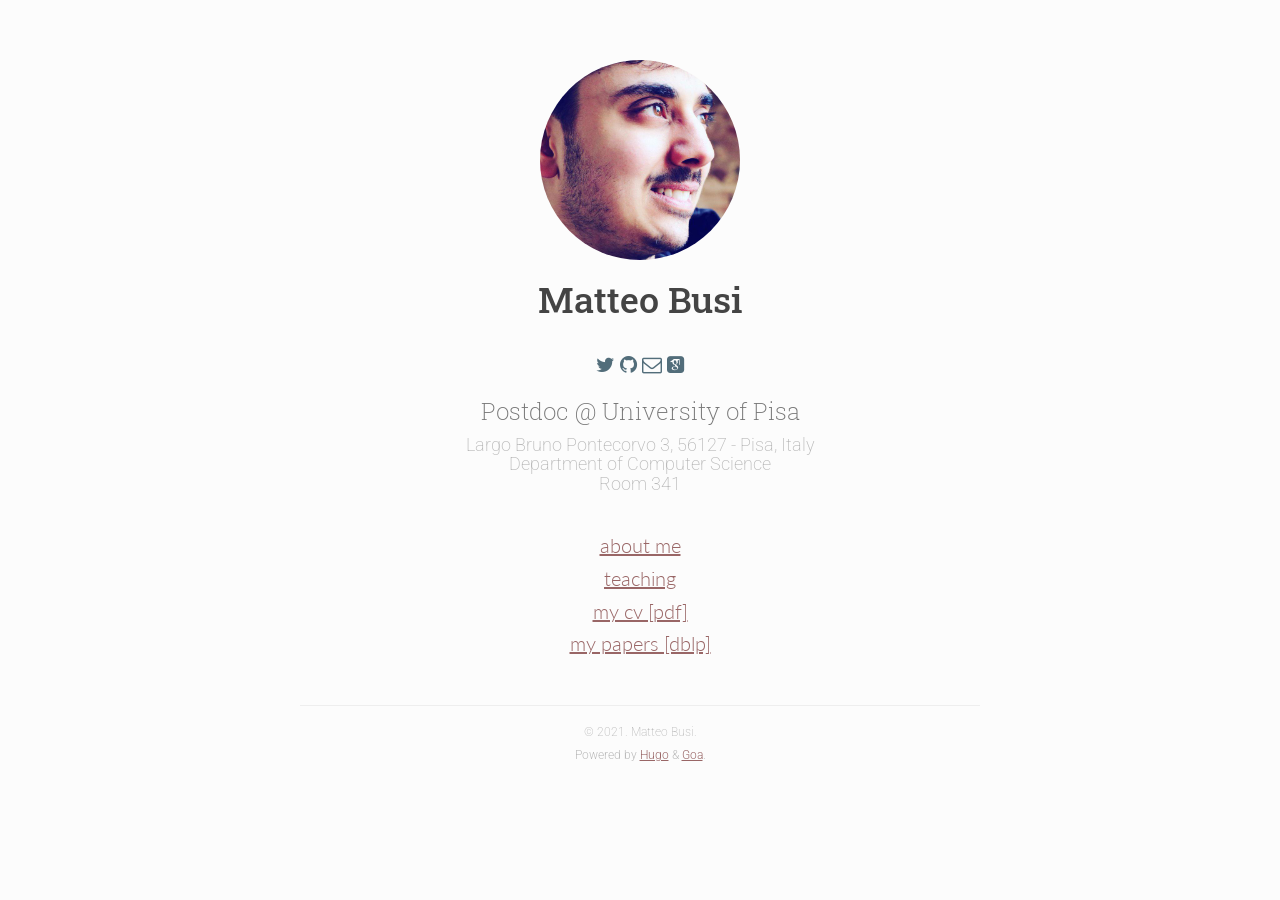
==== index.html @ a11fcb42 "Initial commit" ====
<!DOCTYPE html>
<html lang="en">
<head>

<meta charset="utf-8">
<meta name="viewport" content="width=device-width, initial-scale=1.0">
<meta http-equiv="content-type" content="text/html; charset=utf-8">
<meta http-equiv="X-UA-Compatible" content="IE=edge">

<meta name="description" content="Matteo Busi at University of Pisa">
<meta name="keywords" content="matteo,busi,unipi,pisa,university,phd,student,computer science,computer,science,informatics,theory,static analysis,compilers,programming languages,programming,languages,secure compilation">

<base href="https://matteobusi.github.io/">

<title>Matteo Busi - University of Pisa</title>

<meta name="generator" content="Hugo 0.80.0" />


  <link href="Page%28%22Matteo%20Busi%20-%20University%20of%20Pisa%22%29" rel="alternate" type="application/rss+xml" title="Matteo Busi - University of Pisa" />
  <link href="Page%28%22Matteo%20Busi%20-%20University%20of%20Pisa%22%29" rel="feed" type="application/rss+xml" title="Matteo Busi - University of Pisa" />




<link rel="stylesheet" href="https://fonts.googleapis.com/css?family=Lato:300,400|Roboto+Slab:400,700|Roboto:300,300i,400,400i,500,500i,700,700i">
<link rel="stylesheet" href="https://maxcdn.bootstrapcdn.com/bootstrap/3.3.7/css/bootstrap.min.css" integrity="sha384-BVYiiSIFeK1dGmJRAkycuHAHRg32OmUcww7on3RYdg4Va+PmSTsz/K68vbdEjh4u" crossorigin="anonymous">
<link rel="stylesheet" href="https://maxcdn.bootstrapcdn.com/font-awesome/4.6.3/css/font-awesome.min.css">
<link rel="stylesheet" href="https://matteobusi.github.io/css/academicons.min.css">
<link rel="stylesheet" href="https://matteobusi.github.io/css/main.css">




<link rel="apple-touch-icon" sizes="180x180" href="apple-touch-icon.png">
<link rel="icon" type="image/png" sizes="32x32" href="favicon-32x32.png">
<link rel="icon" type="image/png" sizes="16x16" href="favicon-16x16.png">
<link rel="manifest" href="manifest.json">
<link rel="mask-icon" href="safari-pinned-tab.svg" color="#5bbad5">
<meta name="theme-color" content="#ffffff">
</head>
<body lang="en">
<div class="container">


<header class="row text-center header">
   <img src="img/headshot.jpg" alt="Author Image" class="img-circle text-center headshot"> 
  <h1 class="author">Matteo Busi</h1>
</header>
 

<section id="social-pane" class="row text-center social">
  
  <a href="https://twitter.com/mttbsu"><i class="fa fa-twitter" aria-hidden="true"></i></a>
  
  
  
  
  <a href="https://github.com/matteobusi"><i class="fa fa-github" aria-hidden="true"></i></a>
  
  
  
  
  
  
  
  
  <a href="mailto:matteo.busi@di.unipi.it"><i class="fa fa-envelope-o" aria-hidden="true"></i></a>
  
  
  
  <a href="https://scholar.google.it/citations?user=OaOyNBIAAAAJ"><i class="ai ai-google-scholar-square" aria-hidden="true"></i></a>
  
  
</section>


<section id="info-pane" class="row text-center info">
  
  <h3 class="intro">Postdoc @ University of Pisa</h3>
  
  
  <h4 class="description">Largo Bruno Pontecorvo 3, 56127 - Pisa, Italy<br>
Department of Computer Science<br>
Room 341</h4>
  
  
</section>


<section id="main-menu-pane" class="row text-center main-menu">
  
  <h4><a class="menu-item" href="/about/">about me</a></h4>
  
  <h4><a class="menu-item" href="/teaching/">teaching</a></h4>
  
  <h4><a class="menu-item" href="/cv_matteobusi.pdf">my cv [pdf]</a></h4>
  
  <h4><a class="menu-item" href="http://dblp.uni-trier.de/pers/hd/b/Busi:Matteo">my papers [dblp]</a></h4>
  
</section>



<footer class="row text-center footer">
  <hr />
  
  <h6 class="text-center copyright">© 2021. Matteo Busi.</h6>
  
  <h6 class="text-center powered">Powered by <a href="https://gohugo.io/">Hugo</a> &amp; <a href="https://github.com/shenoybr/hugo-goa">Goa</a>.</h6>
  
  
</footer>

</div>






<script src="https://ajax.googleapis.com/ajax/libs/jquery/1.12.4/jquery.min.js"></script>
<script src="https://maxcdn.bootstrapcdn.com/bootstrap/3.3.7/js/bootstrap.min.js" integrity="sha384-Tc5IQib027qvyjSMfHjOMaLkfuWVxZxUPnCJA7l2mCWNIpG9mGCD8wGNIcPD7Txa" crossorigin="anonymous"></script>
<script src="js/main.js"></script>
</body>
</html>
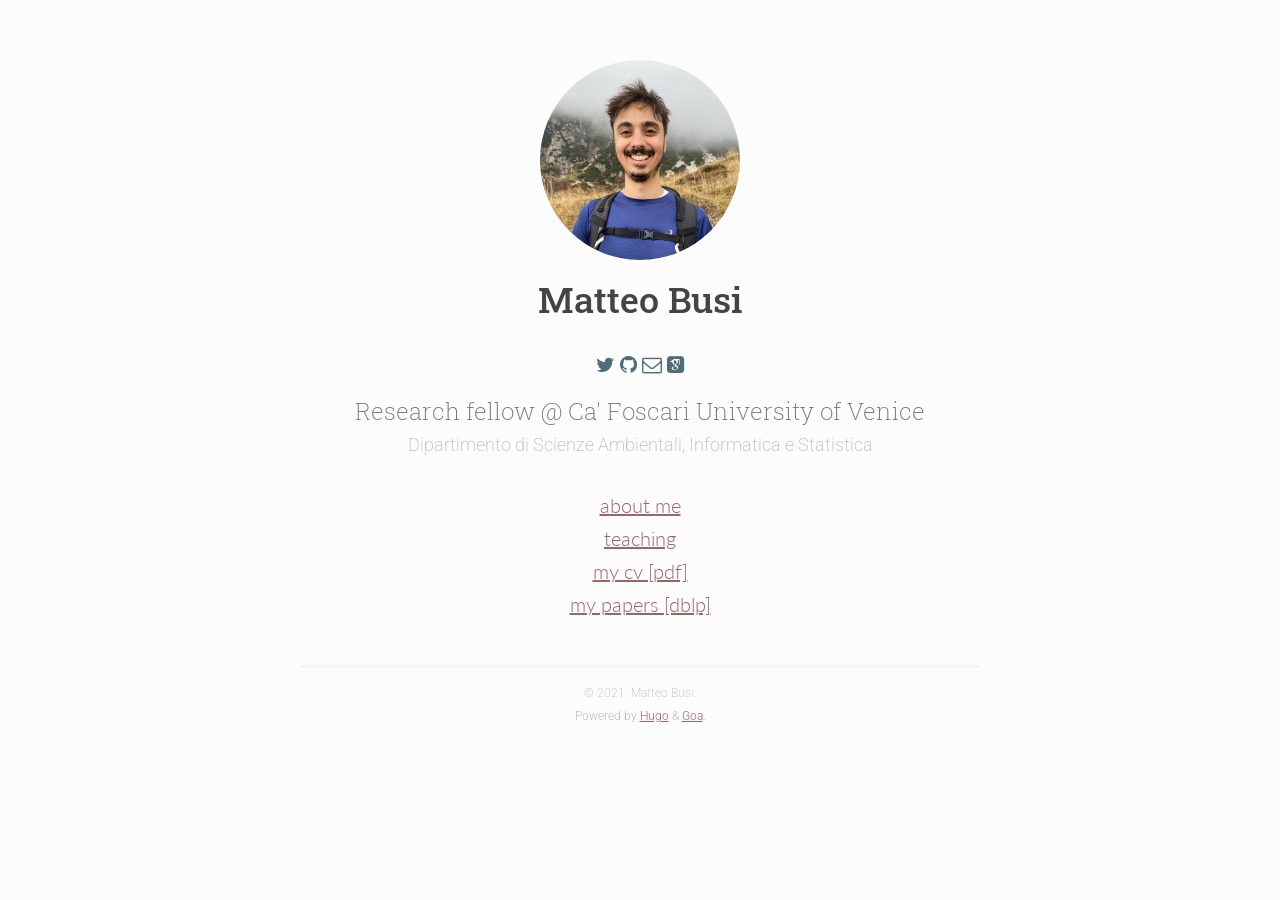
==== commit 68ba0f2f: "Updated affiliation" ====
--- a/index.html
+++ b/index.html
@@ -7,18 +7,18 @@
 <meta http-equiv="content-type" content="text/html; charset=utf-8">
 <meta http-equiv="X-UA-Compatible" content="IE=edge">
 
-<meta name="description" content="Matteo Busi at University of Pisa">
-<meta name="keywords" content="matteo,busi,unipi,pisa,university,phd,student,computer science,computer,science,informatics,theory,static analysis,compilers,programming languages,programming,languages,secure compilation">
+<meta name="description" content="Matteo Busi at Ca&#39; Foscari University of Venice">
+<meta name="keywords" content="venezia,cafoscari,unive,matteo,busi,unipi,pisa,university,phd,student,computer science,computer,science,informatics,theory,static analysis,compilers,programming languages,programming,languages,secure compilation">
 
 <base href="https://matteobusi.github.io/">
 
-<title>Matteo Busi - University of Pisa</title>
+<title>Matteo Busi - Ca&#39; Foscari University of Venice</title>
 
-<meta name="generator" content="Hugo 0.80.0" />
+<meta name="generator" content="Hugo 0.92.0" />
 
 
-  <link href="Page%28%22Matteo%20Busi%20-%20University%20of%20Pisa%22%29" rel="alternate" type="application/rss+xml" title="Matteo Busi - University of Pisa" />
-  <link href="Page%28%22Matteo%20Busi%20-%20University%20of%20Pisa%22%29" rel="feed" type="application/rss+xml" title="Matteo Busi - University of Pisa" />
+  <link href="Page%28%22Matteo%20Busi%20-%20Ca%27%20Foscari%20University%20of%20Venice%22%29" rel="alternate" type="application/rss+xml" title="Matteo Busi - Ca&#39; Foscari University of Venice" />
+  <link href="Page%28%22Matteo%20Busi%20-%20Ca%27%20Foscari%20University%20of%20Venice%22%29" rel="feed" type="application/rss+xml" title="Matteo Busi - Ca&#39; Foscari University of Venice" />
 
 
 
@@ -77,12 +77,10 @@
 
 <section id="info-pane" class="row text-center info">
   
-  <h3 class="intro">Postdoc @ University of Pisa</h3>
+  <h3 class="intro">Research fellow @ Ca' Foscari University of Venice</h3>
   
   
-  <h4 class="description">Largo Bruno Pontecorvo 3, 56127 - Pisa, Italy<br>
-Department of Computer Science<br>
-Room 341</h4>
+  <h4 class="description">Dipartimento di Scienze Ambientali, Informatica e Statistica</h4>
   
   
 </section>
@@ -94,7 +92,7 @@
   
   <h4><a class="menu-item" href="/teaching/">teaching</a></h4>
   
-  <h4><a class="menu-item" href="/cv_matteobusi.pdf">my cv [pdf]</a></h4>
+  <h4><a class="menu-item" href="/cv-matteobusi-eng.pdf">my cv [pdf]</a></h4>
   
   <h4><a class="menu-item" href="http://dblp.uni-trier.de/pers/hd/b/Busi:Matteo">my papers [dblp]</a></h4>
   
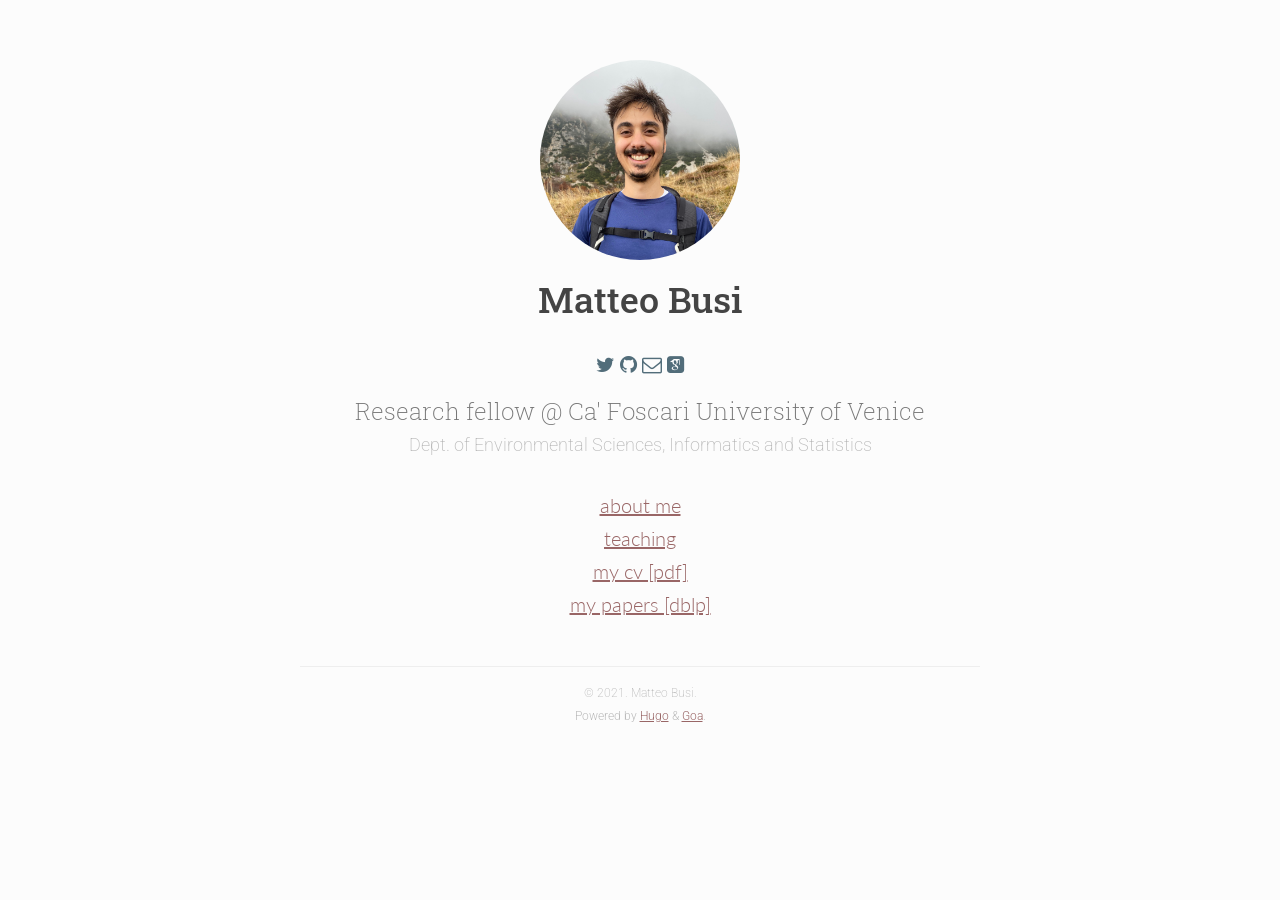
==== commit c6811647: "Updated email" ====
--- a/index.html
+++ b/index.html
@@ -65,7 +65,7 @@
   
   
   
-  <a href="mailto:matteo.busi@di.unipi.it"><i class="fa fa-envelope-o" aria-hidden="true"></i></a>
+  <a href="mailto:matteo.busi@unive.it"><i class="fa fa-envelope-o" aria-hidden="true"></i></a>
   
   
   
@@ -80,7 +80,7 @@
   <h3 class="intro">Research fellow @ Ca' Foscari University of Venice</h3>
   
   
-  <h4 class="description">Dipartimento di Scienze Ambientali, Informatica e Statistica</h4>
+  <h4 class="description">Dept. of Environmental Sciences, Informatics and Statistics</h4>
   
   
 </section>
